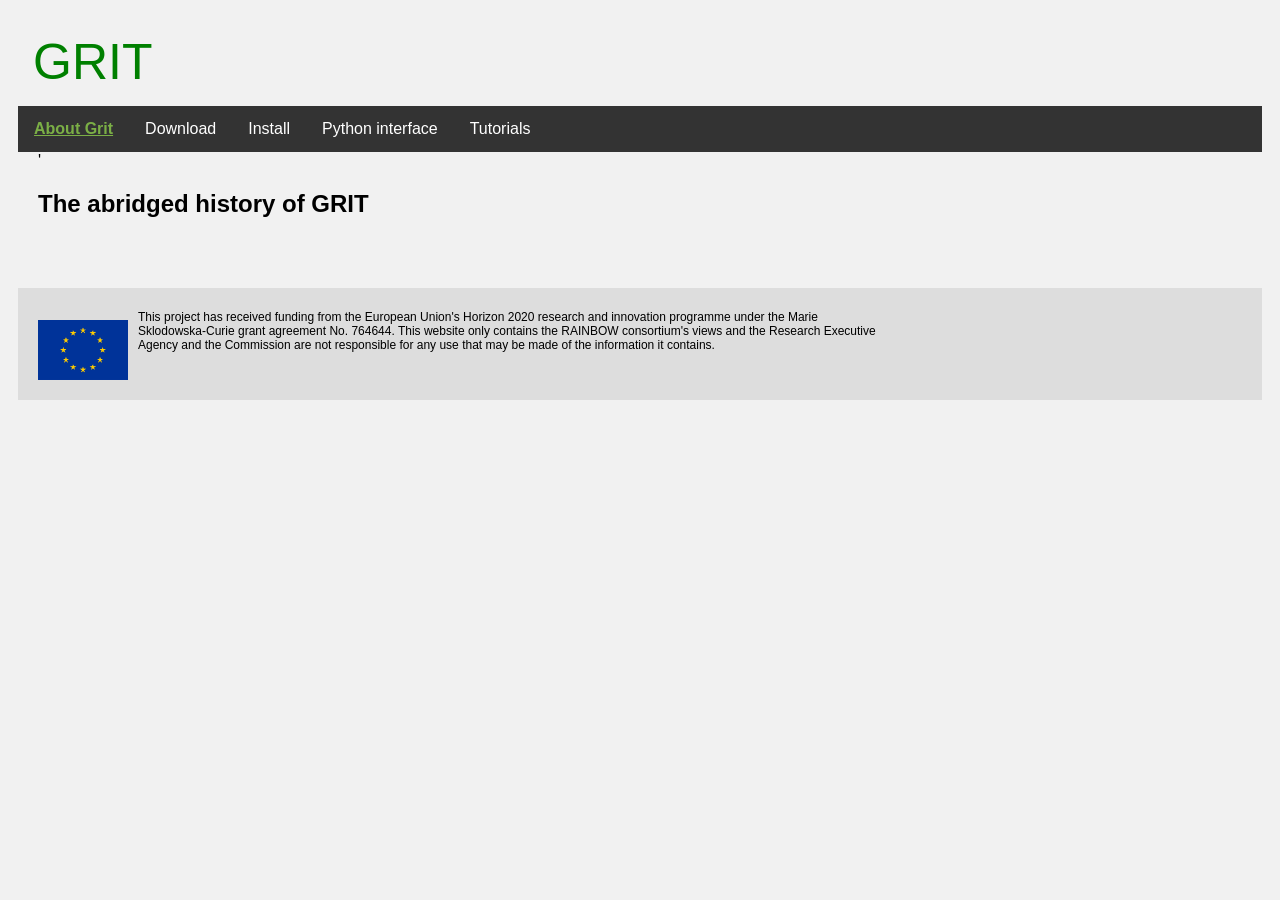
==== about.html @ d868d8e4 "adding tutorial and about pages" ====
<!DOCTYPE html>
<html>
<head>
  <link rel="stylesheet" href="styles.css" />
  <title>H2020-MSCA-ITN-rainbow</title>
</head>
<body>
  <div class="header">
    <a href="index.html"> GRIT</a>
  </div>
  <div class="topnav">
    <ul>
      <li>
        <a class="active" href="about.html">About Grit</a>
      </li>
      <li>
        <a href="download.html">Download</a>
      </li>
      <li>
        <a href="install.html">Install</a>
      </li>
      <li>
        <a href="python.html">Python interface</a>
      </li>
      <li>
        <a href="tutorials.html">Tutorials</a>
      </li>
    </ul>
  </div>

  <div class="main">'
    <p>
      <h2>The abridged history of GRIT</h2>
    </p>    
  </div>
<div class="footer">
  <p>
    <img src="imgs/flag_yellow_high.jpg" alt="European Union flag" style="float:left;height:80px;padding:10px">This project has received funding from the European Union's Horizon 2020 research and innovation programme under the Marie Sklodowska-Curie grant agreement No. 764644. This website only contains the RAINBOW consortium's views and the Research Executive Agency and the Commission are not responsible for any use that may be made of the information it contains.
  </p>
</div>
</body>
</html>
---- styles.css ----
* {
  box-sizing: border-box;
}

body {
  font-family: Arial;
  padding: 10px;
  background: #f1f1f1;
}

/* Header/Blog Title */
.header {
  padding: 15px;
  text-align: left;
  background: #f1f1f1;
  font-size: 50px;
}

.header a:link, a:visited{
  text-decoration: none;
  color:green;
}

/* Style the top navigation bar */
.topnav {
  overflow: hidden;
  background-color: #333;
}

/* Change color on hover */
.topnav a:hover {
  background-color: green;
  color: white
}

.topnav li {
  float: left;
}

.topnav ul {
  list-style-type: none;
  margin: 0;
  padding: 0;
  overflow: hidden;
  background-color: #333;
}

.topnav li a {
  display: block;
  color: white;
  text-align: center;
  padding: 14px 16px;
  text-decoration: none;
}

.topnav li a:hover:not(.active) {
  background-color: green;
  color: white
}

.topnav li a.active {
  color: #7baf46;
  font-weight: bold;
  text-decoration: underline;
}

/* Footer */
.footer {
  left: 0;
  bottom: 0;
  width: 100%;
  padding: 10px;
  text-align: left;
  display: block;
  background: #ddd;
  margin-top: 20px;
  font-size: 12px;
  overflow: hidden;

}

.code_inline{
  font-family: courier;
}

.code_snippet{
  padding: 20px;
  font-family: courier;
  color: green;
  display: block;
  background: white;
  line-height: 1.7;

}

.leftcolumn{
  padding-top: 10px;
  float: left;
  width: 15%;
}

.leftcolumn a {
  display: block;
  background-color: #ddd;
  color: #111;
  text-align: center;
  padding: 14px 16px;
  text-decoration: none;
}

.leftcolumn a:hover {
  color: white;
  background-color: green;
}

.main {
  text-align: left;
  float: left;
  width: 75%;
  padding-left: 20px;
  padding-bottom: 50px;
}

p {
  width: 70%;
  word-break: break-word;
}

div.gallery {
  border: 1px solid #ccc;
}

div.gallery:hover {
  border: 1px solid #777;
}

div.gallery img {
  width: 100%;
  height: auto;
}

div.desc {
  padding: 15px;
  text-align: center;
}

.clearfix:after {
  content: "";
  display: table;
  clear: both;
}

/* Responsive layout - when the screen is less than 400px wide, make the navigation links stack on top of each other instead of next to each other */
@media screen and (max-width: 400px) {
  .topnav a {
    float: none;
    width: 100%;
  }
}

@media screen and (max-width: 800px) {
  .leftcolumn, .main {
    width: 100%;
    padding: 0;
  }
}
.responsive {
  padding: 0 6px;
  //  float: left;
  width: 24.99999%;
}

@media only screen and (max-width: 1000px) {
  .responsive {
    width: 49.99999%;
    margin: 6px 0;
  }
}

@media only screen and (max-width: 100px) {
  .responsive {
    width: 100%;
  }
}
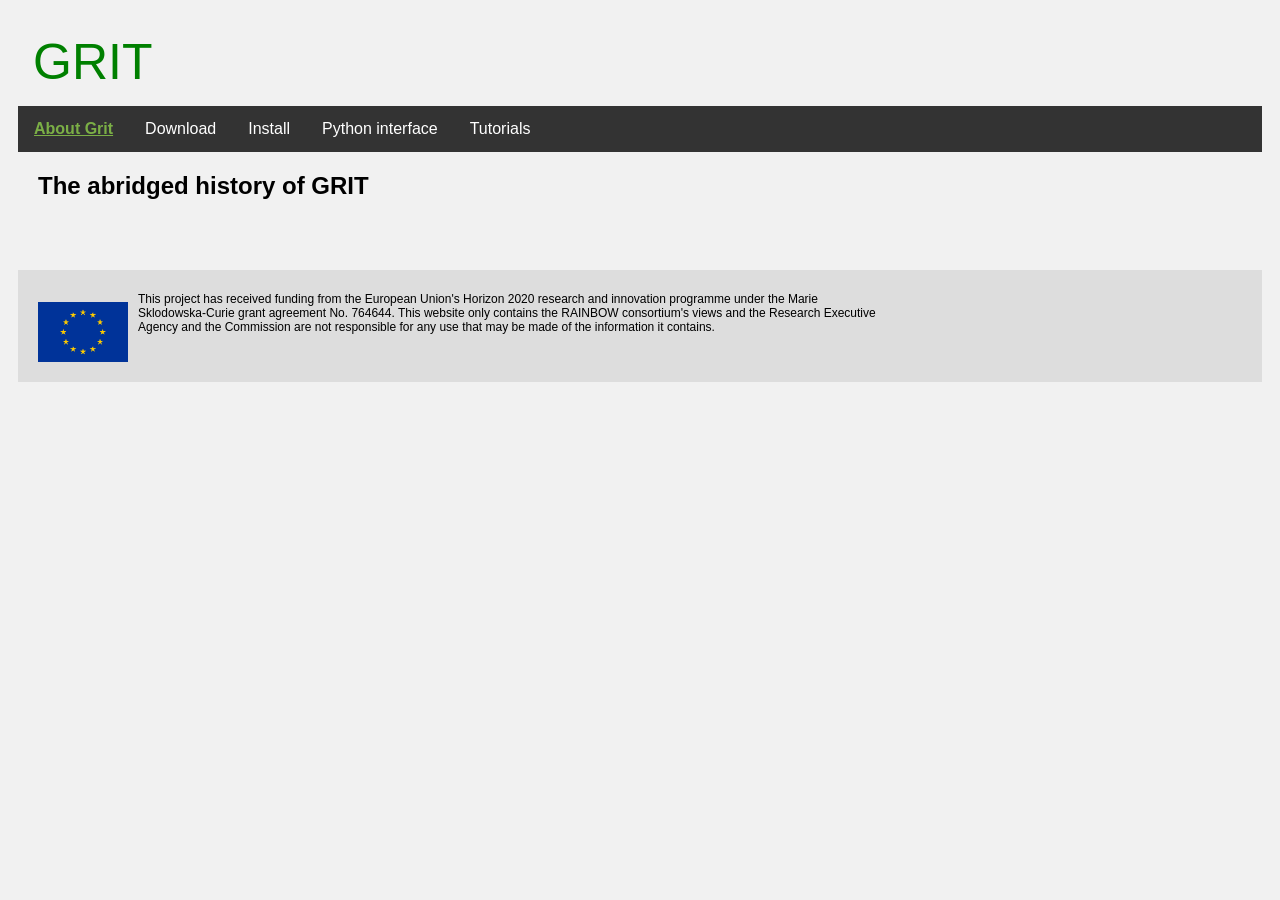
==== commit 3681ba4a: "character removed..." ====
--- a/about.html
+++ b/about.html
@@ -28,10 +28,10 @@
     </ul>
   </div>
 
-  <div class="main">'
+  <div class="main">
     <p>
       <h2>The abridged history of GRIT</h2>
-    </p>    
+    </p>
   </div>
 <div class="footer">
   <p>
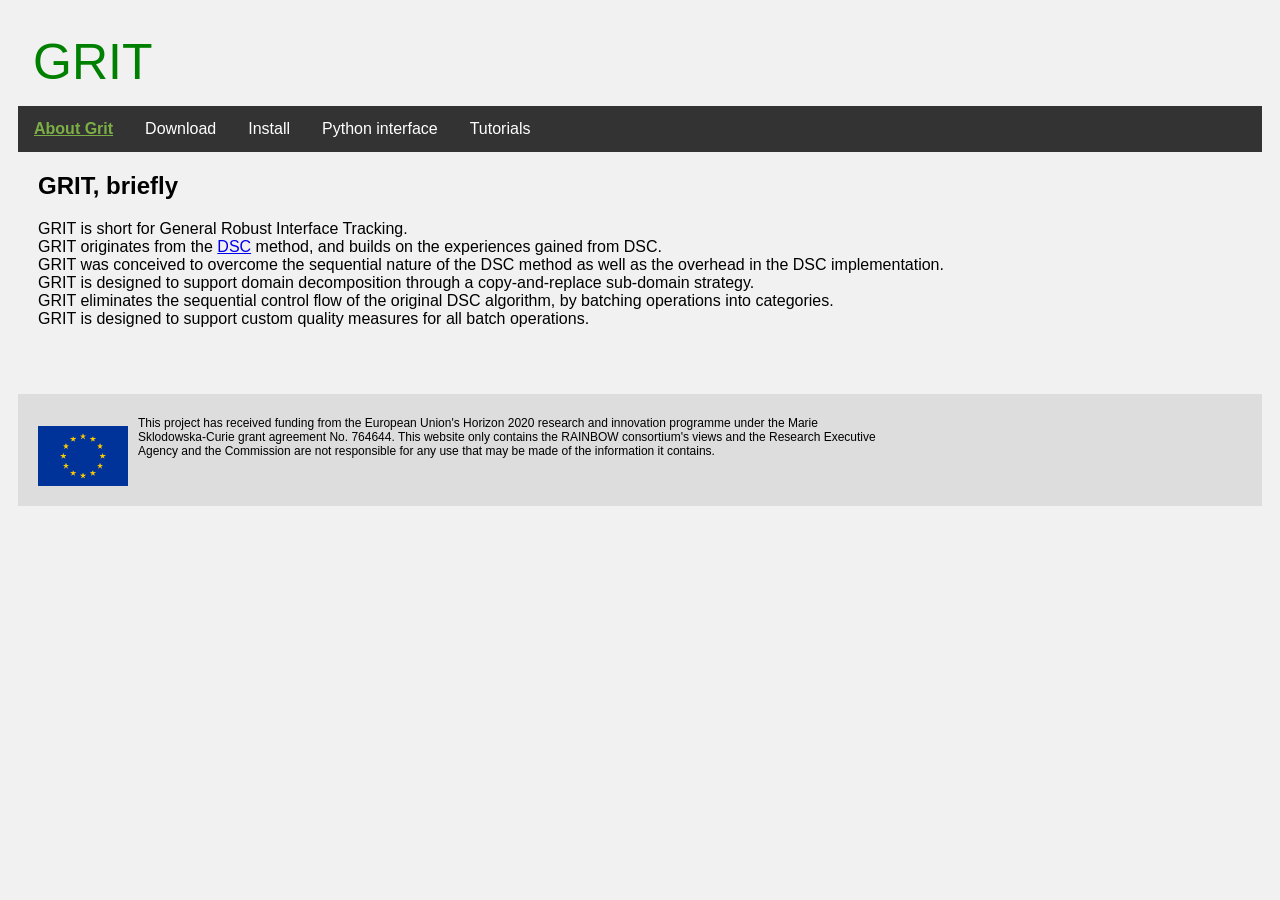
==== commit b3502a41: "About text added" ====
--- a/about.html
+++ b/about.html
@@ -30,7 +30,21 @@
 
   <div class="main">
     <p>
-      <h2>The abridged history of GRIT</h2>
+      <h2>GRIT, briefly</h2>
+
+      GRIT is short for General Robust Interface Tracking.</br>
+
+      GRIT originates from the <a href="http://www2.compute.dtu.dk/~janba/DSC-webpage/">DSC</a> method, and builds on
+      the experiences gained from DSC.  </br>
+
+      GRIT was conceived to overcome the sequential nature of the DSC method as well as the overhead in the DSC implementation. </br>
+
+      GRIT is designed to support domain decomposition through a copy-and-replace sub-domain strategy.</br>
+
+      GRIT eliminates the sequential control flow of the original DSC algorithm, by batching operations into categories.</br>
+
+      GRIT is designed to support custom quality measures for all batch operations.</br>
+
     </p>
   </div>
 <div class="footer">
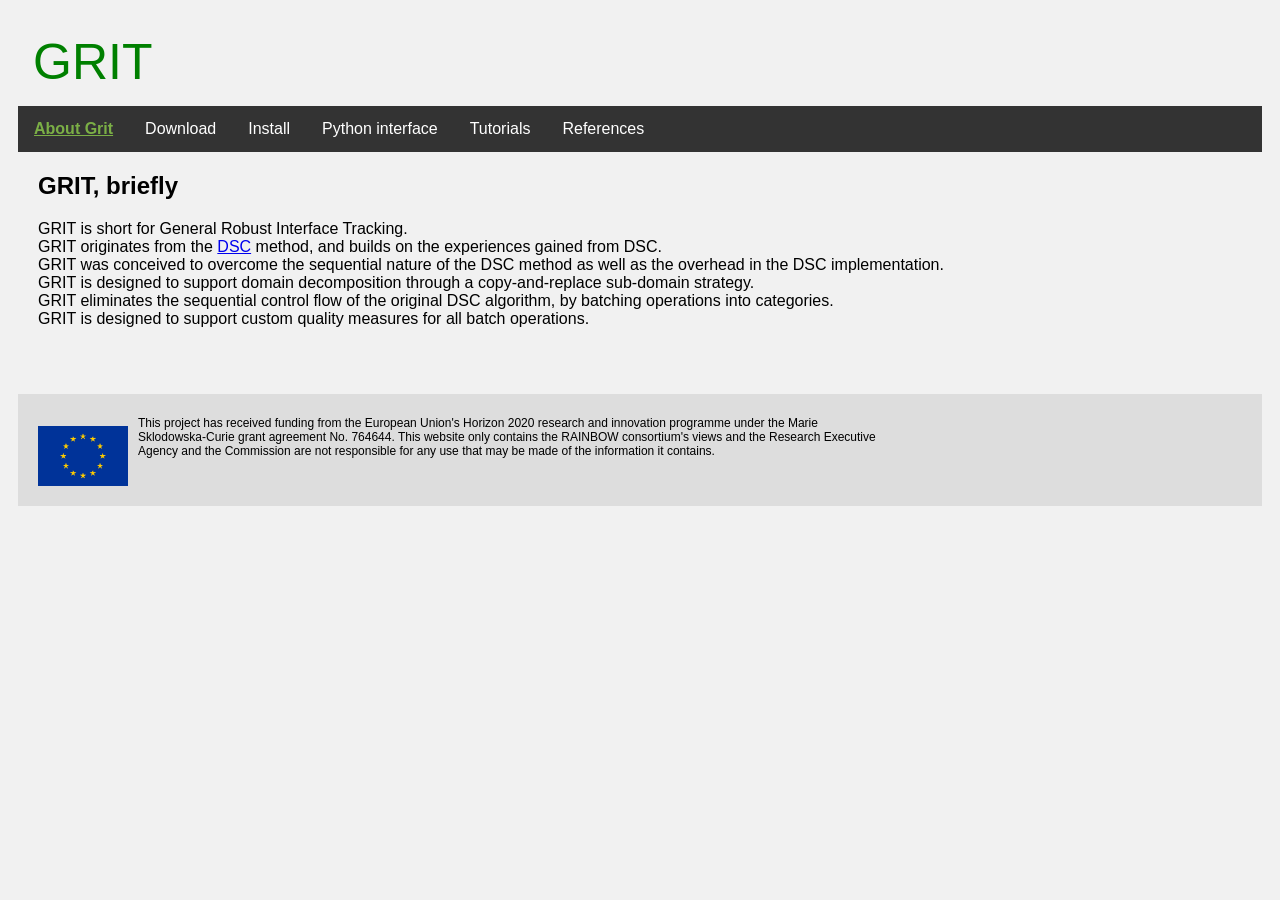
==== commit 1e9d6970: "Added videos to tutorial page and added a reference page with relevant links" ====
--- a/about.html
+++ b/about.html
@@ -24,6 +24,9 @@
       </li>
       <li>
         <a href="tutorials.html">Tutorials</a>
+      </li>
+      <li>
+        <a href="references.html">References</a>
       </li>
     </ul>
   </div>
